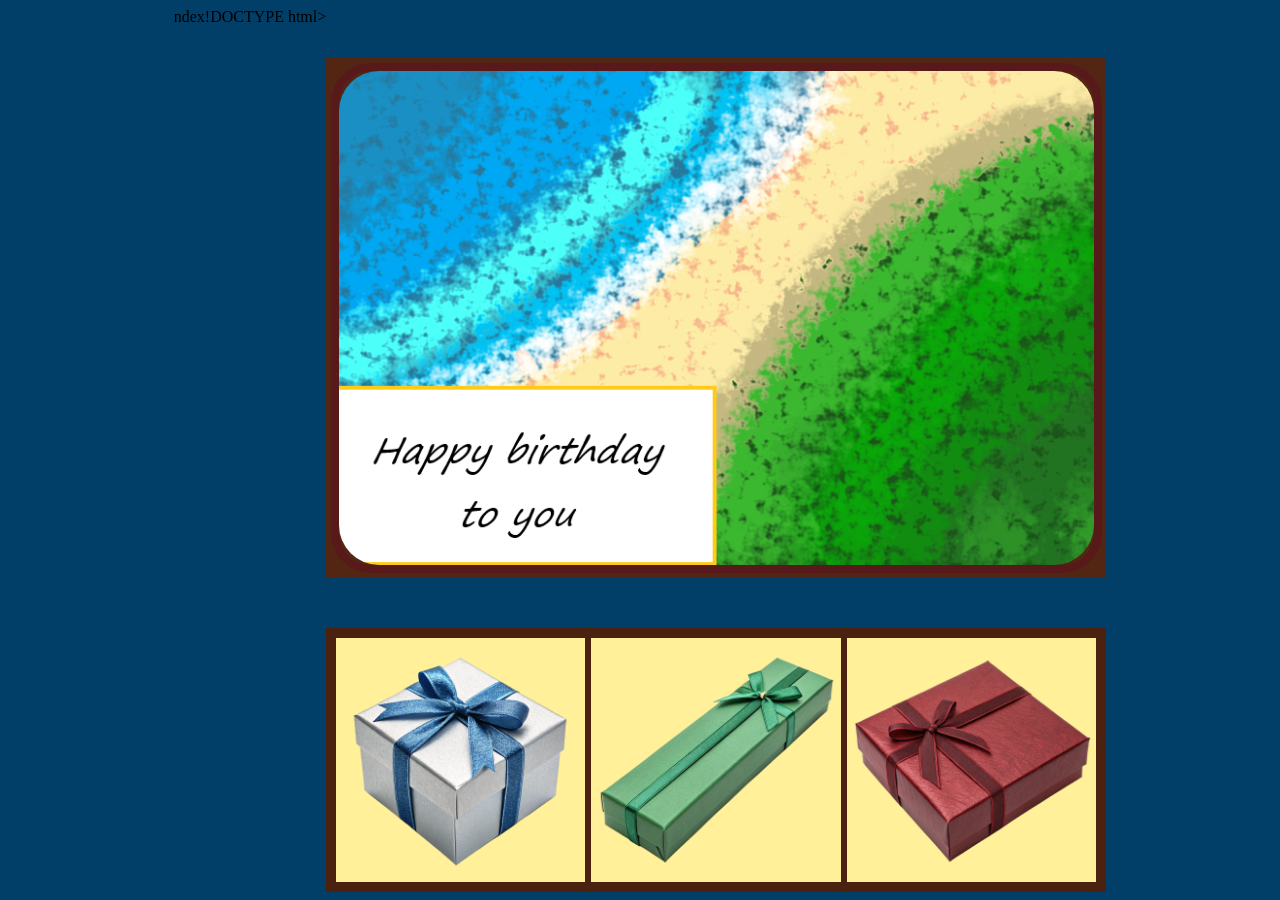
==== index.html @ d86506cd "Update and rename page.html to index.html" ====
ndex!DOCTYPE html>
<html lang="en">
<head>
    <meta charset="UTF-8">
    <meta name="viewport" content="width=device-width, initial-scale=1.0">
    <title>Happy Birthday</title>
    <link rel="stylesheet" href="style.css">
</head>
<body>
    <div class="main">  
     
        <div class="screen">
            <div class="screen-image">
                <img class="postcard" src="./resources/helloworld.png">

                <div class="pos sheep">
                    <img src="./resources/sheep.jpg"/>
                </div>
                <div class="pos cat">
                    <img class="me" src="./resources/1.png"/>
                </div>
                <a class="pos movie" href="https://archive.org/details/primal-s-2-e-10/Primal+S1E1.mp4">
                    <img src="./resources/primal.jpg"/>
                </a> 
            </div>
        </div>


        <div class="presents">
               
               <img class="present image1" src="./resources/present1.png"/>
               <img class="present image2" src="./resources/present2.png"/>
               <img class="present image3" src="./resources/present3.png"/> 
        
        </div> 
    </div>      
</body>
<script>
    const postcard = document.querySelector('.postcard')

    const present1 = document.querySelector('.image1')
    const sheep = document.querySelector('.sheep')

    const present2 = document.querySelector('.image2')
    const cat = document.querySelector('.cat')

    const present3 = document.querySelector('.image3')
    const movie = document.querySelector('.movie')

    function toggleItems (present, itemsToRemove, itemsToToggle) {
        present.addEventListener('click', () => {
            itemsToToggle.forEach(el => el. classList.toggle('show'));
            itemsToRemove.forEach(item => item.classList.remove('show'));
    })}
    toggleItems(present1, [cat, movie], [sheep])
    toggleItems(present2, [sheep, movie], [cat])
    toggleItems(present3, [cat, sheep], [movie])

</script>
</html>
---- style.css ----
:root {
    --card-border-radius: 40px;
}

body {
    background-color: rgb(1, 63, 104);
    /*    background-image: url('resources/room2.png'); */
    display: flex;
    justify-content: center;

}

.screen {
    border: 5px solid;
    border-color: rgb(83, 38, 20);
    background-color: rgb(83, 38, 20);
    width: 770px;
    height: 510px;
    margin-top: 50px;
    margin-left: auto;
    margin-right: auto;
}

.screen-image {
    border: 8px solid;
    border-color: rgb(87, 25, 25);
    border-radius: var(--card-border-radius);
    height: 494px;
    width: 755px;
    position: relative;
    display: flex;
    justify-content: center;
    align-items: center;

    img {
        height: 494px;
        width: 755px;
        object-fit: cover;
    }
    .sheep>img, img.me {
        width: initial;
        object-fit: contain;
    }
}

.postcard {
    border-radius: 40px;
    height: 494px;
}

.pos {
    display: none;
    position: absolute;
    top: 0;
    left: 0;
    border-radius: var(--card-border-radius);
}

.cat, .sheep {
    background-color: rgb(0, 140, 255);
    width: 100%;
    height: 100%;
    img {
        position: relative;
        left: 50%;
        transform: translateX(-50%);
    }
}

.movie img {    
    border-radius: var(--card-border-radius);
}

.presents {
    border: 10px solid;
    border-color: rgb(75, 33, 16);
/*    background-color: rgb(110, 60, 40); */
    background-color: rgb(255, 240, 153);
    margin-top: 50px;
    justify-content: center;
    display: flex;
    gap: 0px;
    width: 760px;

    .present {
        border: 6px solid rgb(75, 33, 16);
        border-top: none;
        border-bottom: none;
        margin: -3px;
        width: 250px;
        height: 250px;
        cursor: pointer;
    }
}

.show { display: block; }

.hide { display: none; }
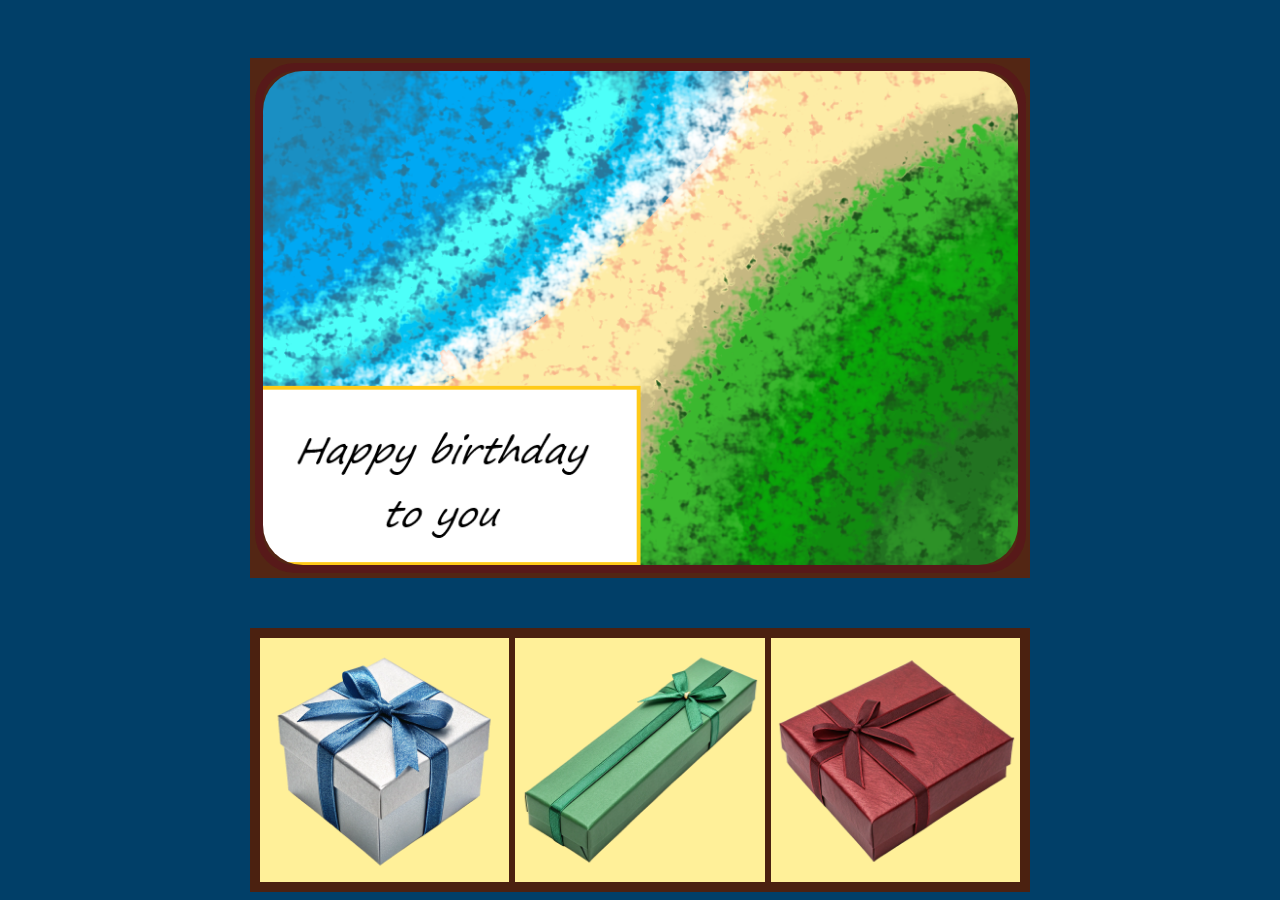
==== commit e95fc454: "Rename page.html to index.html a" ====
--- a/index.html
+++ b/index.html
@@ -1,60 +1,55 @@
-ndex!DOCTYPE html>
-<html lang="en">
-<head>
-    <meta charset="UTF-8">
-    <meta name="viewport" content="width=device-width, initial-scale=1.0">
-    <title>Happy Birthday</title>
-    <link rel="stylesheet" href="style.css">
-</head>
-<body>
-    <div class="main">  
-     
-        <div class="screen">
-            <div class="screen-image">
-                <img class="postcard" src="./resources/helloworld.png">
-
-                <div class="pos sheep">
-                    <img src="./resources/sheep.jpg"/>
-                </div>
-                <div class="pos cat">
-                    <img class="me" src="./resources/1.png"/>
-                </div>
-                <a class="pos movie" href="https://archive.org/details/primal-s-2-e-10/Primal+S1E1.mp4">
-                    <img src="./resources/primal.jpg"/>
-                </a> 
-            </div>
-        </div>
-
-
-        <div class="presents">
-               
-               <img class="present image1" src="./resources/present1.png"/>
-               <img class="present image2" src="./resources/present2.png"/>
-               <img class="present image3" src="./resources/present3.png"/> 
-        
-        </div> 
-    </div>      
-</body>
-<script>
-    const postcard = document.querySelector('.postcard')
-
-    const present1 = document.querySelector('.image1')
-    const sheep = document.querySelector('.sheep')
-
-    const present2 = document.querySelector('.image2')
-    const cat = document.querySelector('.cat')
-
-    const present3 = document.querySelector('.image3')
-    const movie = document.querySelector('.movie')
-
-    function toggleItems (present, itemsToRemove, itemsToToggle) {
-        present.addEventListener('click', () => {
-            itemsToToggle.forEach(el => el. classList.toggle('show'));
-            itemsToRemove.forEach(item => item.classList.remove('show'));
-    })}
-    toggleItems(present1, [cat, movie], [sheep])
-    toggleItems(present2, [sheep, movie], [cat])
-    toggleItems(present3, [cat, sheep], [movie])
-
-</script>
-</html>
+<!DOCTYPE html>
+<html lang="en">
+<head>
+    <meta charset="UTF-8">
+    <meta name="viewport" content="width=device-width, initial-scale=1.0">
+    <title>Happy Birthday</title>
+    <link rel="stylesheet" href="style.css">
+</head>
+<body>
+    <div class="main">  
+        <div class="screen">
+            <div class="screen-image">
+                <img class="postcard" src="./resources/helloworld.png">
+
+                <div class="pos sheep">
+                    <img src="./resources/sheep.jpg"/>
+                </div>
+                <div class="pos cat">
+                    <img class="me" src="./resources/1.png"/>
+                </div>
+                <a class="pos movie" href="https://archive.org/details/primal-s-2-e-10/Primal+S1E1.mp4">
+                    <img src="./resources/primal.jpg"/>
+                </a> 
+            </div>
+        </div>
+        <div class="presents">
+            <img class="present image1" src="./resources/present1.png"/>
+            <img class="present image2" src="./resources/present2.png"/>
+            <img class="present image3" src="./resources/present3.png"/> 
+        </div> 
+    </div>      
+</body>
+<script>
+    const postcard = document.querySelector('.postcard')
+
+    const present1 = document.querySelector('.image1')
+    const sheep = document.querySelector('.sheep')
+
+    const present2 = document.querySelector('.image2')
+    const cat = document.querySelector('.cat')
+
+    const present3 = document.querySelector('.image3')
+    const movie = document.querySelector('.movie')
+
+    function toggleItems (present, itemsToRemove, itemsToToggle) {
+        present.addEventListener('click', () => {
+            itemsToToggle.forEach(el => el. classList.toggle('show'));
+            itemsToRemove.forEach(item => item.classList.remove('show'));
+    })}
+    toggleItems(present1, [cat, movie], [sheep])
+    toggleItems(present2, [sheep, movie], [cat])
+    toggleItems(present3, [cat, sheep], [movie])
+
+</script>
+</html>
--- a/style.css
+++ b/style.css
@@ -1,98 +1,95 @@
-:root {
-    --card-border-radius: 40px;
-}
-
-body {
-    background-color: rgb(1, 63, 104);
-    /*    background-image: url('resources/room2.png'); */
-    display: flex;
-    justify-content: center;
-
-}
-
-.screen {
-    border: 5px solid;
-    border-color: rgb(83, 38, 20);
-    background-color: rgb(83, 38, 20);
-    width: 770px;
-    height: 510px;
-    margin-top: 50px;
-    margin-left: auto;
-    margin-right: auto;
-}
-
-.screen-image {
-    border: 8px solid;
-    border-color: rgb(87, 25, 25);
-    border-radius: var(--card-border-radius);
-    height: 494px;
-    width: 755px;
-    position: relative;
-    display: flex;
-    justify-content: center;
-    align-items: center;
-
-    img {
-        height: 494px;
-        width: 755px;
-        object-fit: cover;
-    }
-    .sheep>img, img.me {
-        width: initial;
-        object-fit: contain;
-    }
-}
-
-.postcard {
-    border-radius: 40px;
-    height: 494px;
-}
-
-.pos {
-    display: none;
-    position: absolute;
-    top: 0;
-    left: 0;
-    border-radius: var(--card-border-radius);
-}
-
-.cat, .sheep {
-    background-color: rgb(0, 140, 255);
-    width: 100%;
-    height: 100%;
-    img {
-        position: relative;
-        left: 50%;
-        transform: translateX(-50%);
-    }
-}
-
-.movie img {    
-    border-radius: var(--card-border-radius);
-}
-
-.presents {
-    border: 10px solid;
-    border-color: rgb(75, 33, 16);
-/*    background-color: rgb(110, 60, 40); */
-    background-color: rgb(255, 240, 153);
-    margin-top: 50px;
-    justify-content: center;
-    display: flex;
-    gap: 0px;
-    width: 760px;
-
-    .present {
-        border: 6px solid rgb(75, 33, 16);
-        border-top: none;
-        border-bottom: none;
-        margin: -3px;
-        width: 250px;
-        height: 250px;
-        cursor: pointer;
-    }
-}
-
-.show { display: block; }
-
+:root {
+    --card-border-radius: 40px;
+}
+
+body {
+    background-color: rgb(1, 63, 104);
+    display: flex;
+    flex-direction: column;
+    align-items: center;
+}
+
+.screen {
+    border: 5px solid;
+    border-color: rgb(83, 38, 20);
+    background-color: rgb(83, 38, 20);
+    width: 770px;
+    height: 510px;
+    margin-top: 50px;
+}
+
+.screen-image {
+    border: 8px solid;
+    border-color: rgb(87, 25, 25);
+    border-radius: var(--card-border-radius);
+    height: 494px;
+    width: 755px;
+    position: relative;
+    /* display: flex;
+    justify-content: center;
+    align-items: center; */
+
+    img {
+        height: 494px;
+        width: 755px;
+        object-fit: cover;
+    }
+    .sheep>img, img.me {
+        width: initial;
+        object-fit: contain;
+    }
+}
+
+.postcard {
+    border-radius: 40px;
+    height: 494px;
+}
+
+.pos {
+    display: none;
+    position: absolute;
+    top: 0;
+    left: 0;
+    border-radius: var(--card-border-radius);
+}
+
+.cat, .sheep {
+    background-color: rgb(0, 140, 255);
+    width: 100%;
+    height: 100%;
+    img {
+        position: relative;
+        left: 50%;
+        transform: translateX(-50%);
+    }
+}
+
+.movie img {    
+    border-radius: var(--card-border-radius);
+}
+
+.presents {
+    border: 10px solid;
+    border-color: rgb(75, 33, 16);
+/*    background-color: rgb(110, 60, 40); */
+    background-color: rgb(255, 240, 153);
+    margin-top: 50px;
+    justify-content: center;
+    display: flex;
+    gap: 0px;
+    width: 760px;
+
+    .present {
+        border: 6px solid rgb(75, 33, 16);
+        border-top: none;
+        border-bottom: none;
+        margin: -3px;
+        width: 250px;
+        height: 250px;
+        cursor: pointer;
+    }
+}
+
+.show { display: block; }
+
 .hide { display: none; }
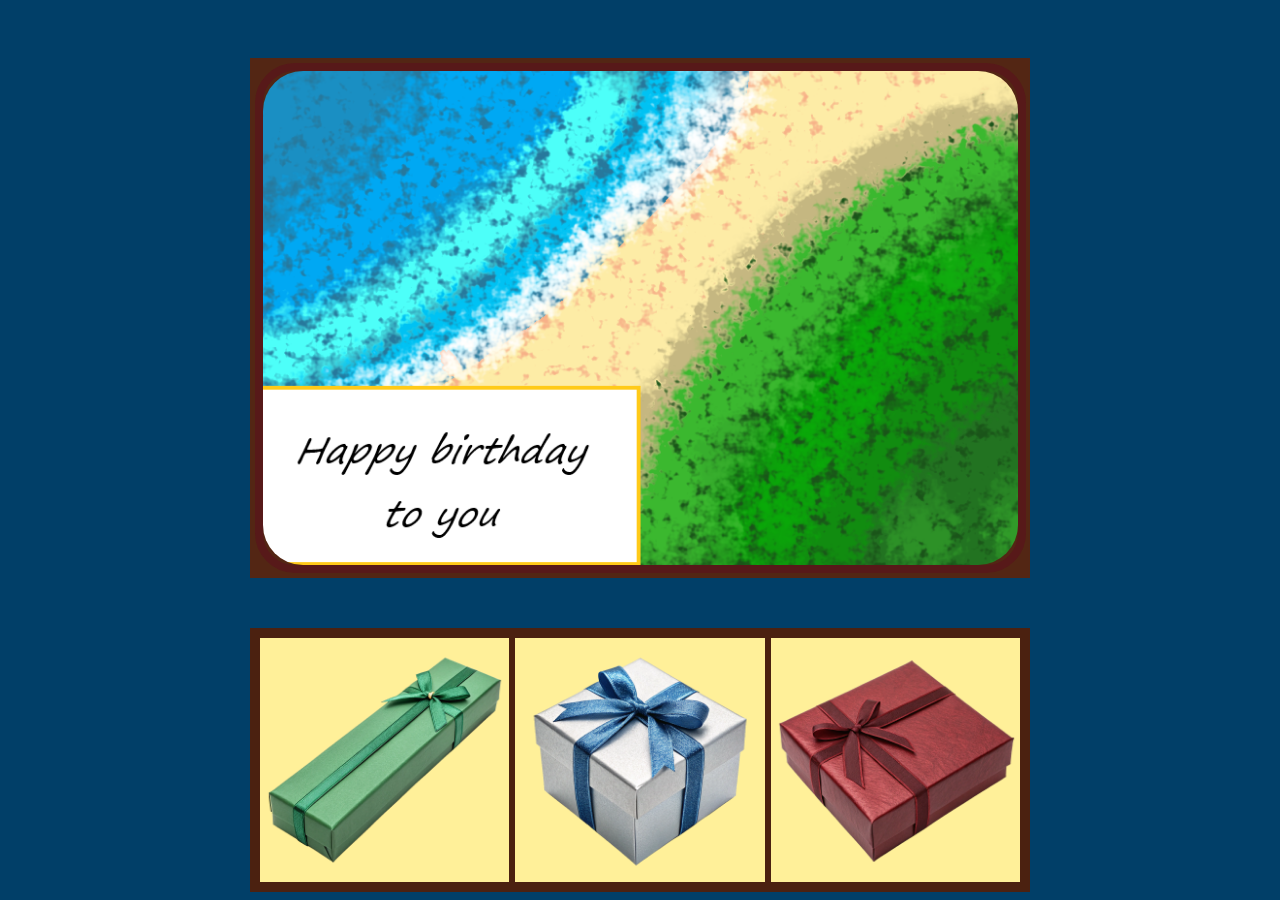
==== commit 520f80a0: "4" ====
--- a/index.html
+++ b/index.html
@@ -16,7 +16,8 @@
                     <img src="./resources/sheep.jpg"/>
                 </div>
                 <div class="pos cat">
-                    <img class="me" src="./resources/1.png"/>
+                    <img class="me cat_border" src="./resources/1.png"/>
+                    
                 </div>
                 <a class="pos movie" href="https://archive.org/details/primal-s-2-e-10/Primal+S1E1.mp4">
                     <img src="./resources/primal.jpg"/>
@@ -24,8 +25,8 @@
             </div>
         </div>
         <div class="presents">
+            <img class="present image2" src="./resources/present2.png"/>
             <img class="present image1" src="./resources/present1.png"/>
-            <img class="present image2" src="./resources/present2.png"/>
             <img class="present image3" src="./resources/present3.png"/> 
         </div> 
     </div>      
--- a/style.css
+++ b/style.css
@@ -7,6 +7,7 @@
     display: flex;
     flex-direction: column;
     align-items: center;
+    box-sizing: border-box;
 }
 
 .screen {
@@ -25,13 +26,11 @@
     height: 494px;
     width: 755px;
     position: relative;
-    /* display: flex;
-    justify-content: center;
-    align-items: center; */
-
     img {
         height: 494px;
         width: 755px;
+        max-height: 494px;
+        max-width: 755px;
         object-fit: cover;
     }
     .sheep>img, img.me {
@@ -54,14 +53,26 @@
 }
 
 .cat, .sheep {
-    background-color: rgb(0, 140, 255);
+    background-color: rgb(255, 240, 153);
     width: 100%;
     height: 100%;
     img {
         position: relative;
         left: 50%;
         transform: translateX(-50%);
+        
     }
+}
+
+.cat{
+    background-color: rgb(255, 240, 153);
+/*    background-color: rgb(65, 16, 12);*/
+}
+
+.cat_border {
+    border: solid rgb(87, 25, 25) 3px;
+    border-top: none;
+    border-bottom: none;
 }
 
 .movie img {    
